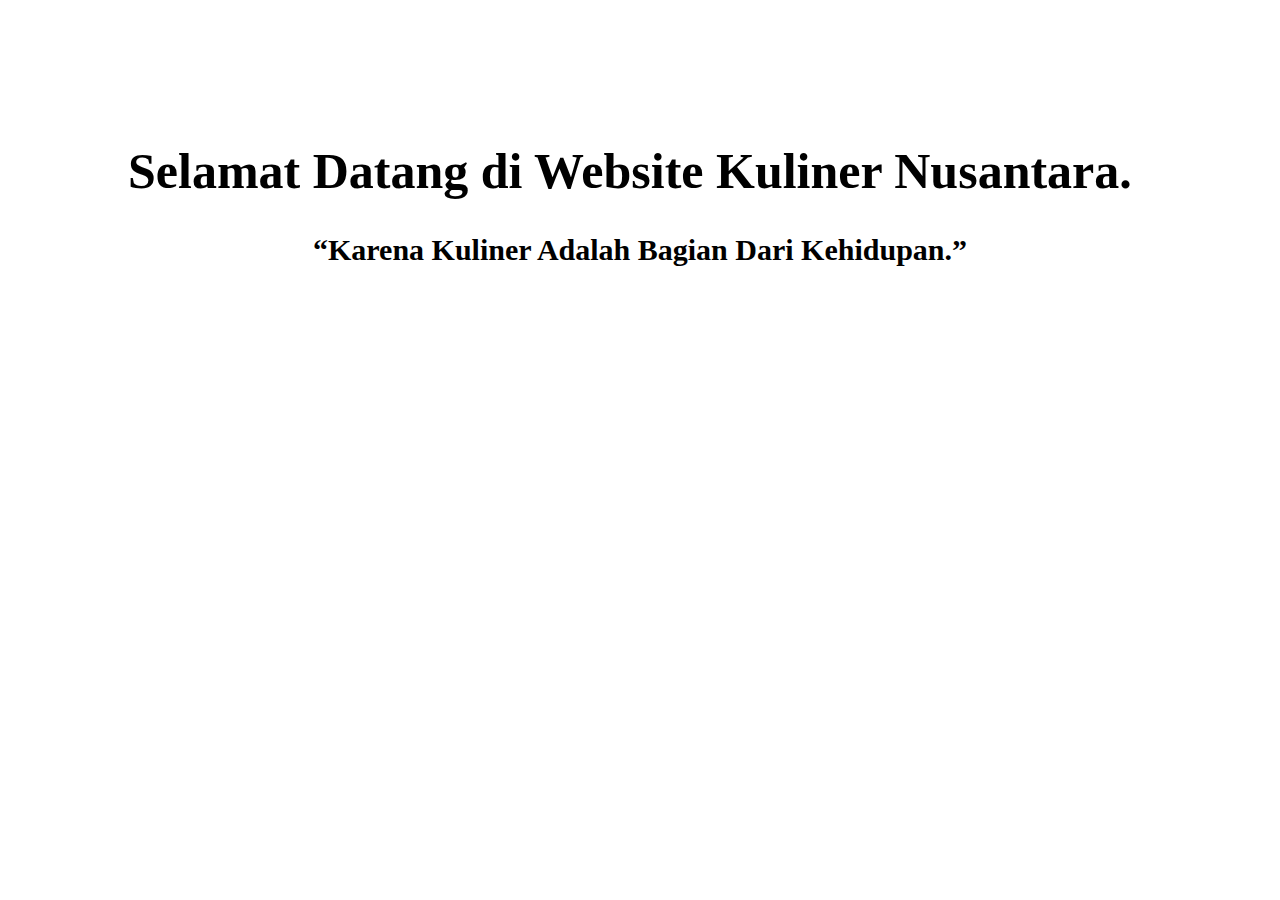
==== index.html @ bb4991a5 "adding main" ====
<!DOCTYPE html>
<html lang="en">
<head>
    <meta charset="UTF-8">
    <meta name="viewport" content="width=device-width, initial-scale=1.0">
    <title>Kuliner Nusantara</title>
    <link rel="stylesheet" href="stylesheet.css">
</head>
<body>
    <header>
        
    </header>
       <div class="main1">
           <h1>Selamat Datang di Website Kuliner Nusantara.</h1>
           <h2><q>Karena Kuliner Adalah Bagian Dari Kehidupan.</q></h2>
       </div>
       <div class="main2"></div>
    <footer>

    </footer>
</body>
</html>
---- stylesheet.css ----
body {
    font-family: "Avenir Next";
}

.main1 {
    padding: 100px 120px;
}

.main1 h1{
    font-size: 50px;

}

.main1 h2 {
    font-size: 30px;
    text-align: center;
}
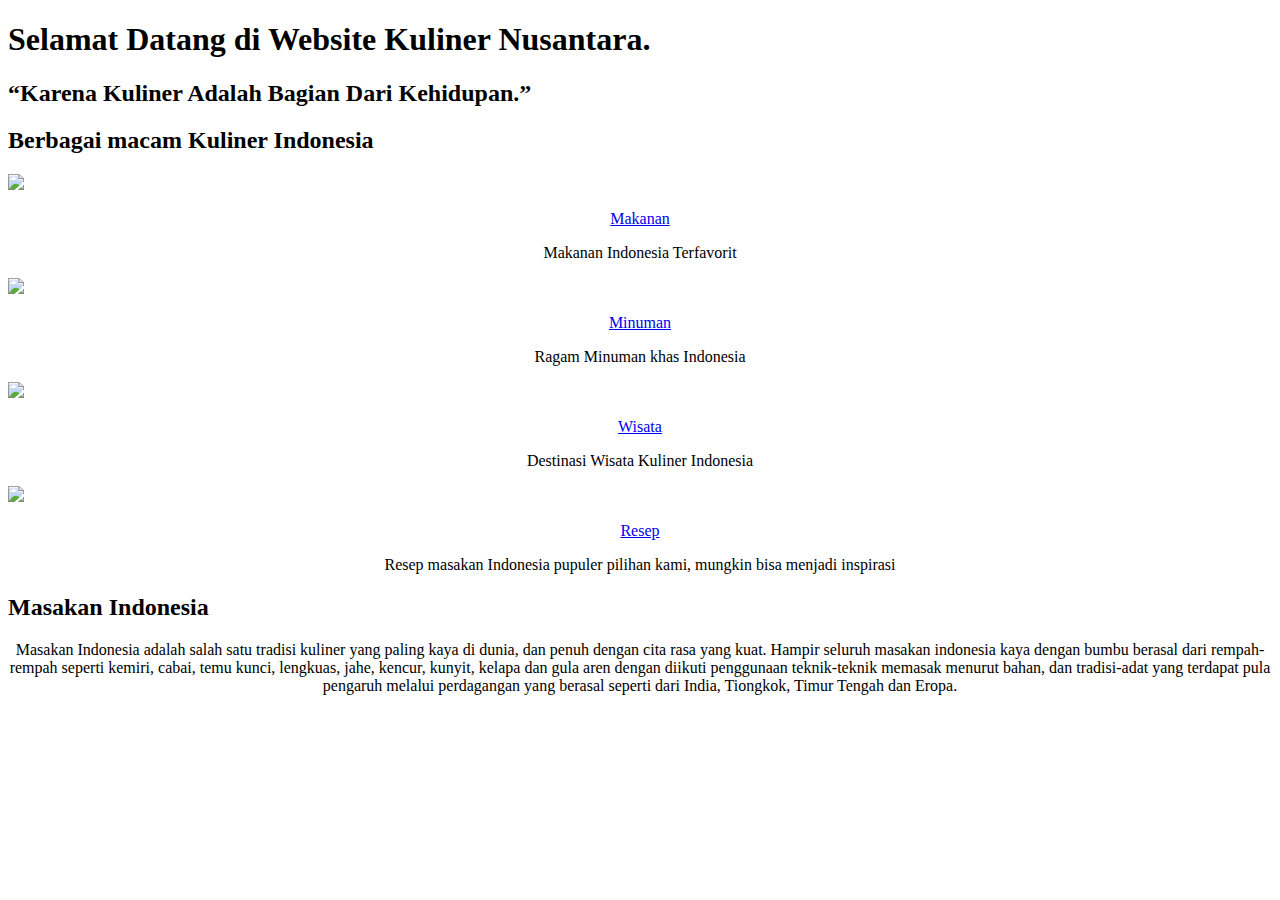
==== commit 82bc1748: "Update index.html" ====
--- a/index.html
+++ b/index.html
@@ -14,9 +14,64 @@
            <h1>Selamat Datang di Website Kuliner Nusantara.</h1>
            <h2><q>Karena Kuliner Adalah Bagian Dari Kehidupan.</q></h2>
        </div>
-       <div class="main2"></div>
-    <footer>
-
-    </footer>
+    
+    
+    <!-- main tambahan -->
+    <div class="main2">
+      <div class="container">
+        <div class="heading-lesson-main2">
+          <h2>Berbagai macam Kuliner Indonesia</h2>
+        </div>
+        <div class="lessons">
+          <div class="lesson">
+            <div class="lesson-img">
+              <a href="#">
+                <img src="gambar-makanan.jpg">
+                <p>Makanan</p>
+              </a>
+            </div>
+             <p class="text-contents">Makanan Indonesia Terfavorit</p>
+          </div>
+          <div class="lesson">
+            <div class="lesson-img">
+              <a href="#">
+                <img src="gambar-minuman.jpg">
+                <p>Minuman</p>
+              </a>
+            </div>
+            <p class="text-contents">Ragam Minuman khas Indonesia</p>
+          </div>
+          <div class="lesson">
+            <div class="lesson-img">
+              <a href="#">
+                <img src="gambar-wisata.jpg">
+                <p>Wisata</p>
+              </a>
+            </div>
+            <p class="text-contents">Destinasi Wisata Kuliner Indonesia</p>
+          </div>
+          <div class="lesson">
+            <div class="lesson-img">
+              <a href="#">
+                <img src="gambar-resep.jpg">
+                <p>Resep</p>
+              </a>
+            </div>
+            <p class="text-contents">Resep masakan Indonesia pupuler pilihan kami, mungkin bisa menjadi inspirasi</p>
+          </div>
+          <div class="clear"></div>
+        </div>
+      </div>
+    </div>
+    <div class="message-main2">
+      <div class="container">
+        <div class="heading-message-main2">
+          <h2>Masakan Indonesia</h2>
+          <p>Masakan Indonesia adalah salah satu tradisi kuliner yang paling kaya di dunia, dan penuh dengan cita rasa yang kuat. Hampir seluruh masakan indonesia kaya dengan bumbu berasal dari rempah-rempah seperti kemiri, cabai, temu kunci, lengkuas, jahe, kencur, kunyit, kelapa dan gula aren dengan diikuti penggunaan teknik-teknik memasak menurut bahan, dan tradisi-adat yang terdapat pula pengaruh melalui perdagangan yang berasal seperti dari India, Tiongkok, Timur Tengah dan Eropa.</p>
+        </div>
+      </div>
+    </div>
+    
+    
 </body>
-</html>+</html>
--- a/stylesheet.css
+++ b/stylesheet.css
@@ -1,17 +1,28 @@
-body {
-    font-family: "Avenir Next";
+.logo {
+	width: 250px;
+	margin-left: 5px;
 }
 
-.main1 {
-    padding: 100px 120px;
+footer p{
+	font-size: 12px;
 }
 
-.main1 h1{
-    font-size: 50px;
-
+footer {
+	padding-top: 30px;
+	background-color: #3b5998;
 }
 
-.main1 h2 {
-    font-size: 30px;
-    text-align: center;
+.social {
+	width: 25px;
+	height: 25px;
+	align-content: right;
+}
+
+.tambahan {
+	width: 25%;
+	float: left;
+}
+
+p {
+	text-align: center;
 }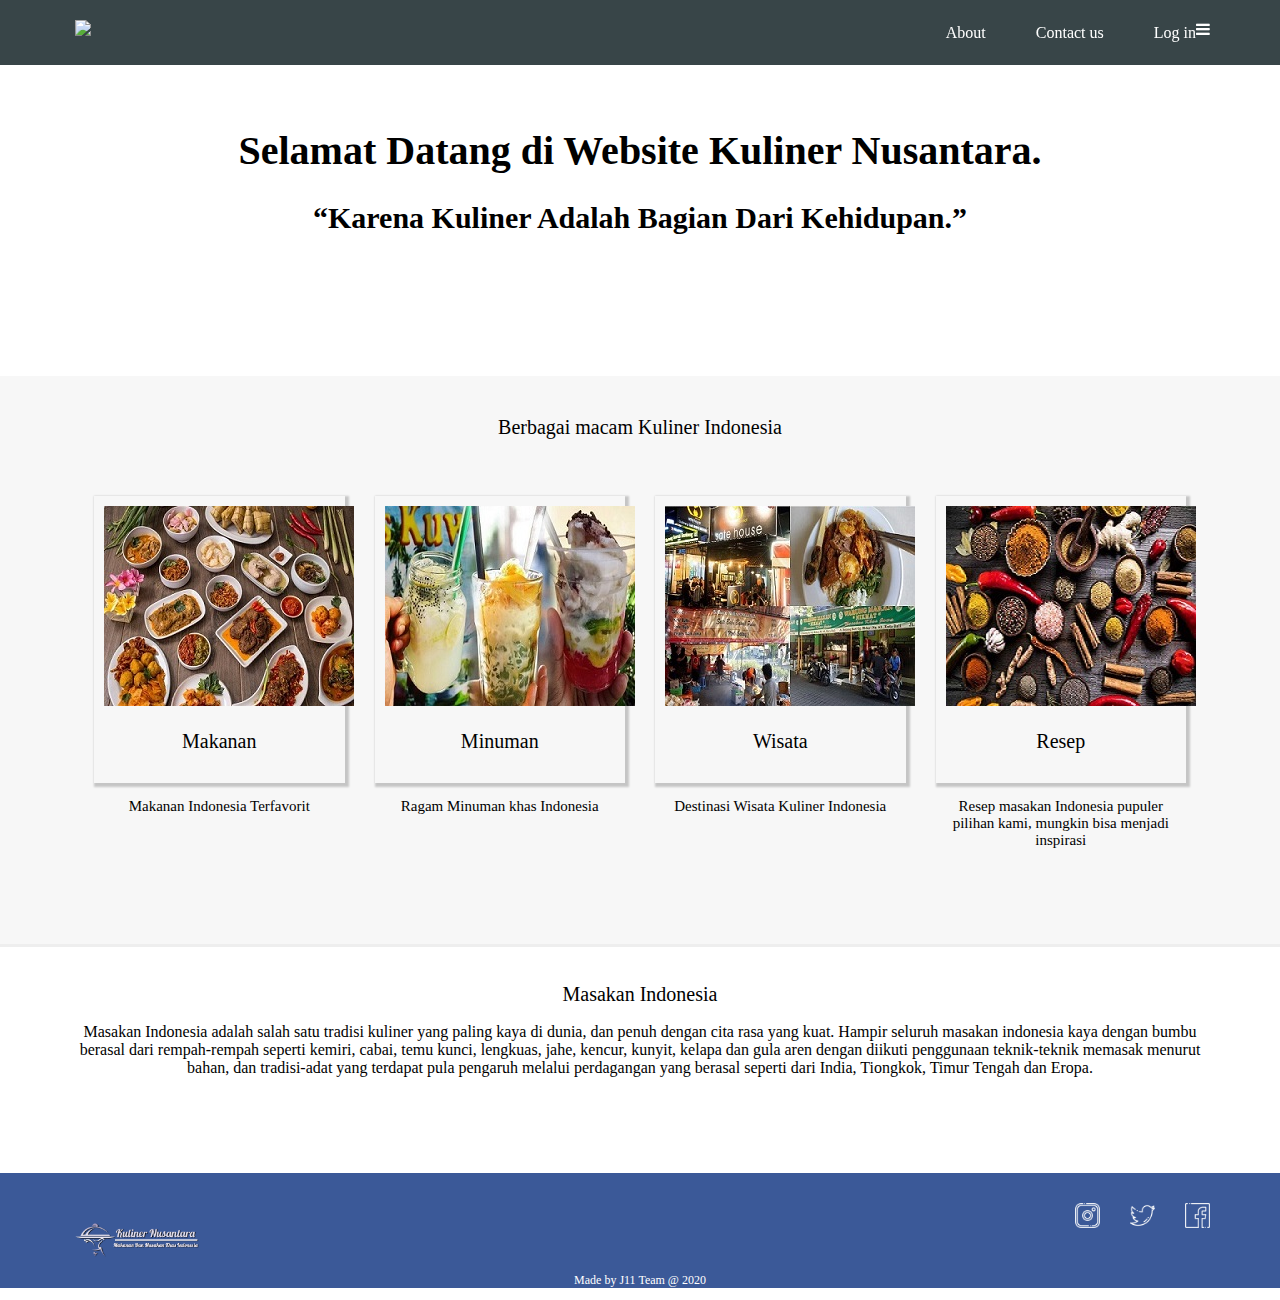
==== commit 333f9f34: "editing responsiveness, index, stylesheet" ====
--- a/index.html
+++ b/index.html
@@ -2,13 +2,28 @@
 <html lang="en">
 <head>
     <meta charset="UTF-8">
+	<meta http-equiv="X-UA-Compatible" content="IE=edge">
     <meta name="viewport" content="width=device-width, initial-scale=1.0">
     <title>Kuliner Nusantara</title>
     <link rel="stylesheet" href="stylesheet.css">
+    <link rel="stylesheet" href="responsive.css">
+    <link rel="stylesheet" href="https://maxcdn.bootstrapcdn.com/font-awesome/4.5.0/css/font-awesome.min.css">
+    <link rel="shortcut icon" href="#" />
 </head>
 <body>
     <header>
-        
+        <div class="container">
+            <div class="header-left">
+              <img class="logo" src="https://www.kulinernusantara.web.id/wp-content/uploads/2018/02/cropped-Logo.png">
+            </div>
+            
+            <span class="fa fa-bars menu-icon"></span>
+            <div class="header-right">
+              <a href="#">About</a>
+              <a href="#">Contact us</a>
+              <a href="#" class="login">Log in</a>
+            </div>
+          </div>
     </header>
        <div class="main1">
            <h1>Selamat Datang di Website Kuliner Nusantara.</h1>
@@ -72,6 +87,17 @@
       </div>
     </div>
     
+    <footer>
+		<div class="container">
+				<a href="#"><img class="logo" src="logo-kuliner nusantara.png"></a>
+				<a href="#"><img align="right" class="social" src="logo-facebook.png"></a>
+				<a href="#"><img align="right" class="social" src="logo-twitter.png"></a>
+				<a href="#"><img align="right" class="social" src="logo-instagram.png"></a>
+
+				<p>Made by J11 Team @ 2020</p>
+				
+		</div>
+	</footer>
     
 </body>
 </html>
--- a/stylesheet.css
+++ b/stylesheet.css
@@ -1,3 +1,28 @@
+* {
+	box-sizing: border-box;
+}
+
+
+body {
+	margin: 0;
+	padding: 0;
+    font-family: "Avenir Next";
+}
+
+.main1 {
+    padding: 100px 140px;
+}
+
+.main1 h1 {
+	font-size: 40px;
+	text-align: center;
+}
+
+.main1 h2 {
+    font-size: 30px;
+    text-align: center;
+}
+
 .logo {
 	width: 250px;
 	margin-left: 5px;
@@ -5,14 +30,19 @@
 
 footer p{
 	font-size: 12px;
+	color: white;
 }
 
 footer {
 	padding-top: 30px;
 	background-color: #3b5998;
+	width: 100%;
+	bottom: 0;
+	position: relative;
 }
 
-.social {
+footer .social {
+	margin-left: 30px;
 	width: 25px;
 	height: 25px;
 	align-content: right;
@@ -24,5 +54,135 @@
 }
 
 p {
+
 	text-align: center;
-}+}
+
+
+/* main-tambahan */
+a {
+  text-decoration: none;
+}
+
+.clear {
+  clear: left;
+}
+.main2 {
+  border-bottom: inset;
+  padding-bottom: 80px;
+  padding-left: 5%;
+  padding-right: 5%;
+  background-color: #f7f7f7;
+  text-align: center;
+}
+
+.heading-lesson-main2 h2 {
+  padding-top: 40px;
+  padding-bottom: 40px;
+  font-weight: normal;
+  font-size: 20px;
+}
+
+.lesson {
+  float: left;
+  width: 25%;
+}
+
+.lesson-img {
+  padding: 10px;
+  margin: 0 15px;
+  box-shadow: 2px 2px 2px 2px rgba(0,0,0,0.2);
+}
+
+.lesson-img p {
+  font-size: 20px;
+  color: black
+}
+
+.text-contents {
+  width: 80%;
+  display: inline-block;
+  margin-top: 15px;
+  font-size: 15px;
+}
+
+.heading-message-main2 h2 {
+  font-weight: normal;
+}
+
+.heading-message-main2 h2 {
+  font-size: 20px;
+  padding: 20;
+}
+
+.message-main2 {
+  padding-left: 50px;
+  padding-right: 50px;
+  padding-top: 20px;
+  padding-bottom: 80px;
+  text-align: center;
+}
+
+a {
+	text-decoration: none;
+  }
+  
+  .clear {
+	clear: left;
+  }
+  
+  .container {
+	max-width: 1170px;
+	width: 100%;
+	padding: 0 15px;
+	margin: 0 auto;
+  }
+  
+  header {
+	height: 65px;
+	width: 100%;
+	background-color: rgba(34, 49, 52, 0.9);
+	position :fixed;
+	top: 0;
+	z-index: 10;
+  }
+  
+  .logo {
+	width: 124px;
+	margin-top: 20px;
+  }
+  
+  .header-left {
+	float: left;
+  }
+  
+  .header-right {
+	float: right;
+	margin-right: -25px;
+  }
+  
+  .header-right a {
+	line-height: 65px;
+	padding: 0 25px;
+	color: white;
+	display: block;
+	float: left;
+	transition: all 0.5s;
+  }
+  
+  .header-right a:hover {
+	background-color: rgba(255, 255, 255, 0.3);
+  }
+  
+  /* Tambahkan CSS untuk menu-icon */
+  .menu-icon {
+	color: white;
+	float: right;
+	font-size: 25px;
+	padding: 21px 0;
+	/* Gantikan property display ke none */
+	display: none;
+  }
+
+  
+  
--- a/responsive.css
+++ b/responsive.css
@@ -0,0 +1,52 @@
+@media all and (max-width: 1000px) {
+	.main1 {
+		font-size:25px;
+		width: 100%;
+		text-align: center;
+		overflow: auto;
+	}
+	
+	.lesson {
+    width: 50%;
+    margin-bottom: 50px;
+  }
+
+  .footer {
+	  display: block;
+	  width: 100%;
+	  margin-bottom: 50px;
+  }
+
+
+}
+
+@media all and (max-width: 676px) {
+ 
+	.main1 {
+		font-size: 20px;
+		width: 100%;
+		text-align: center;
+		overflow: auto;
+	}
+	
+	.lesson {
+    width: 100%;
+  }
+  .heading-message-main2 p {
+    text-align: left;
+  }
+
+  .footer {
+	  width: 40%;
+	  margin-bottom: 50px;
+	  display: block;
+  }
+
+  .header-right {
+    display: none;
+  }
+
+  .menu-icon {
+    display: block;
+  }
+}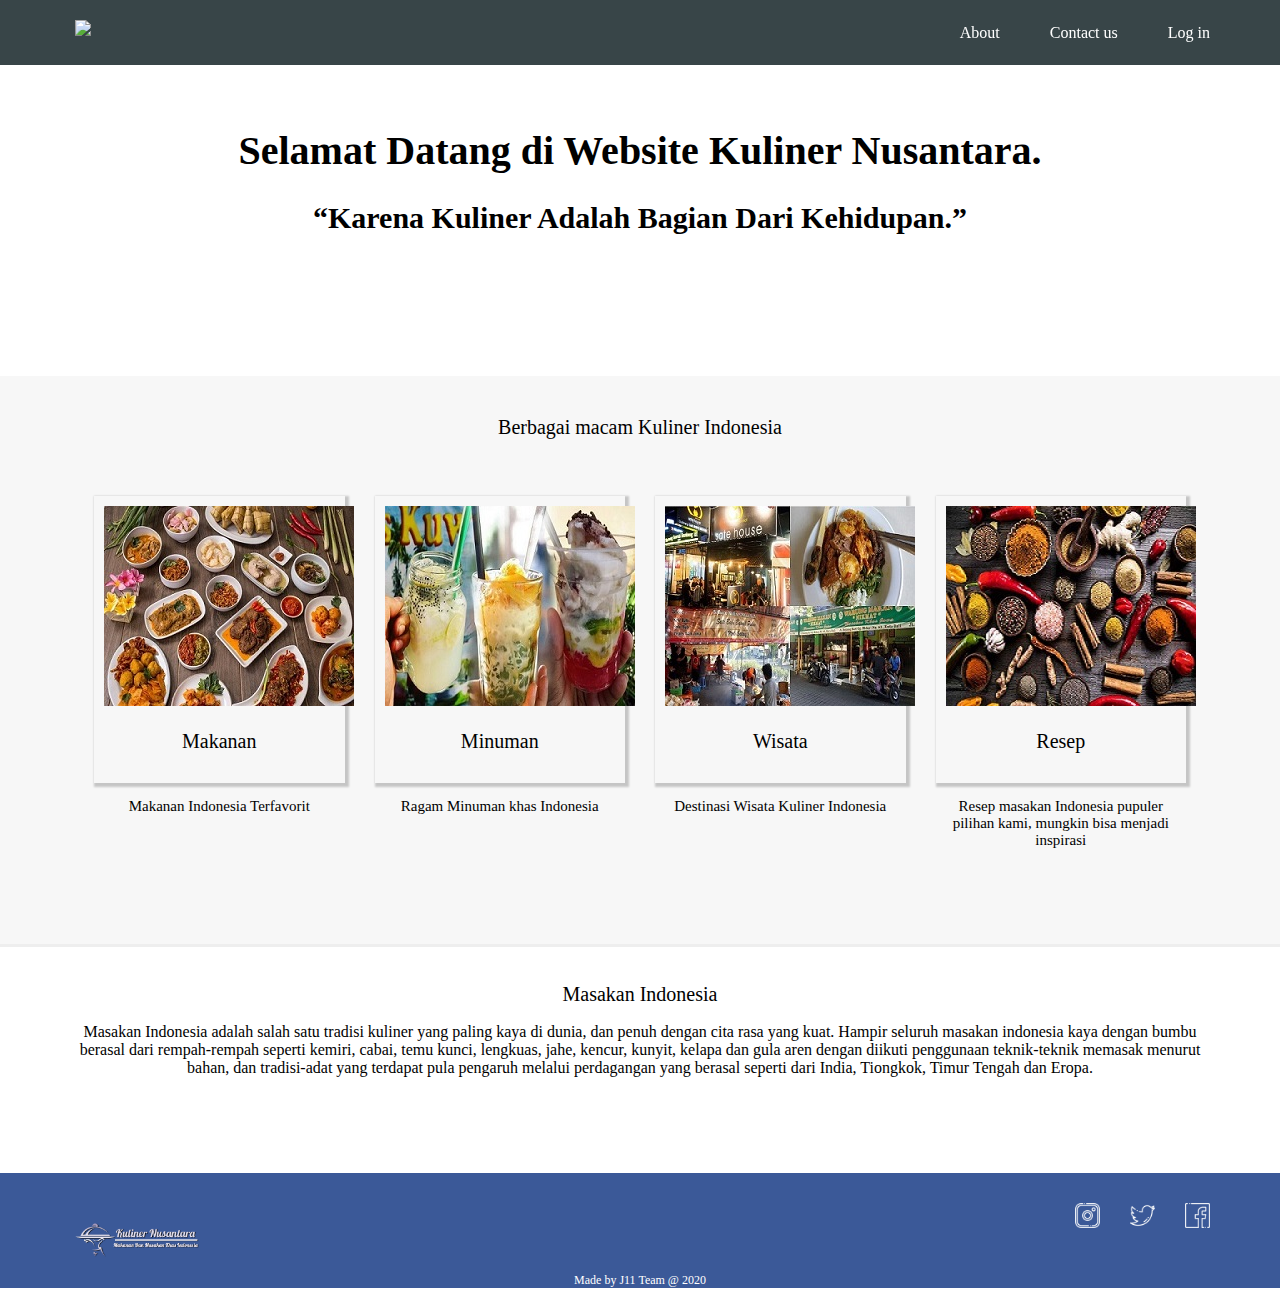
==== commit 55880f3f: "fixing header icon" ====
--- a/index.html
+++ b/index.html
@@ -17,7 +17,9 @@
               <img class="logo" src="https://www.kulinernusantara.web.id/wp-content/uploads/2018/02/cropped-Logo.png">
             </div>
             
+            <a href="#" class="menu-icon">
             <span class="fa fa-bars menu-icon"></span>
+            </a>
             <div class="header-right">
               <a href="#">About</a>
               <a href="#">Contact us</a>
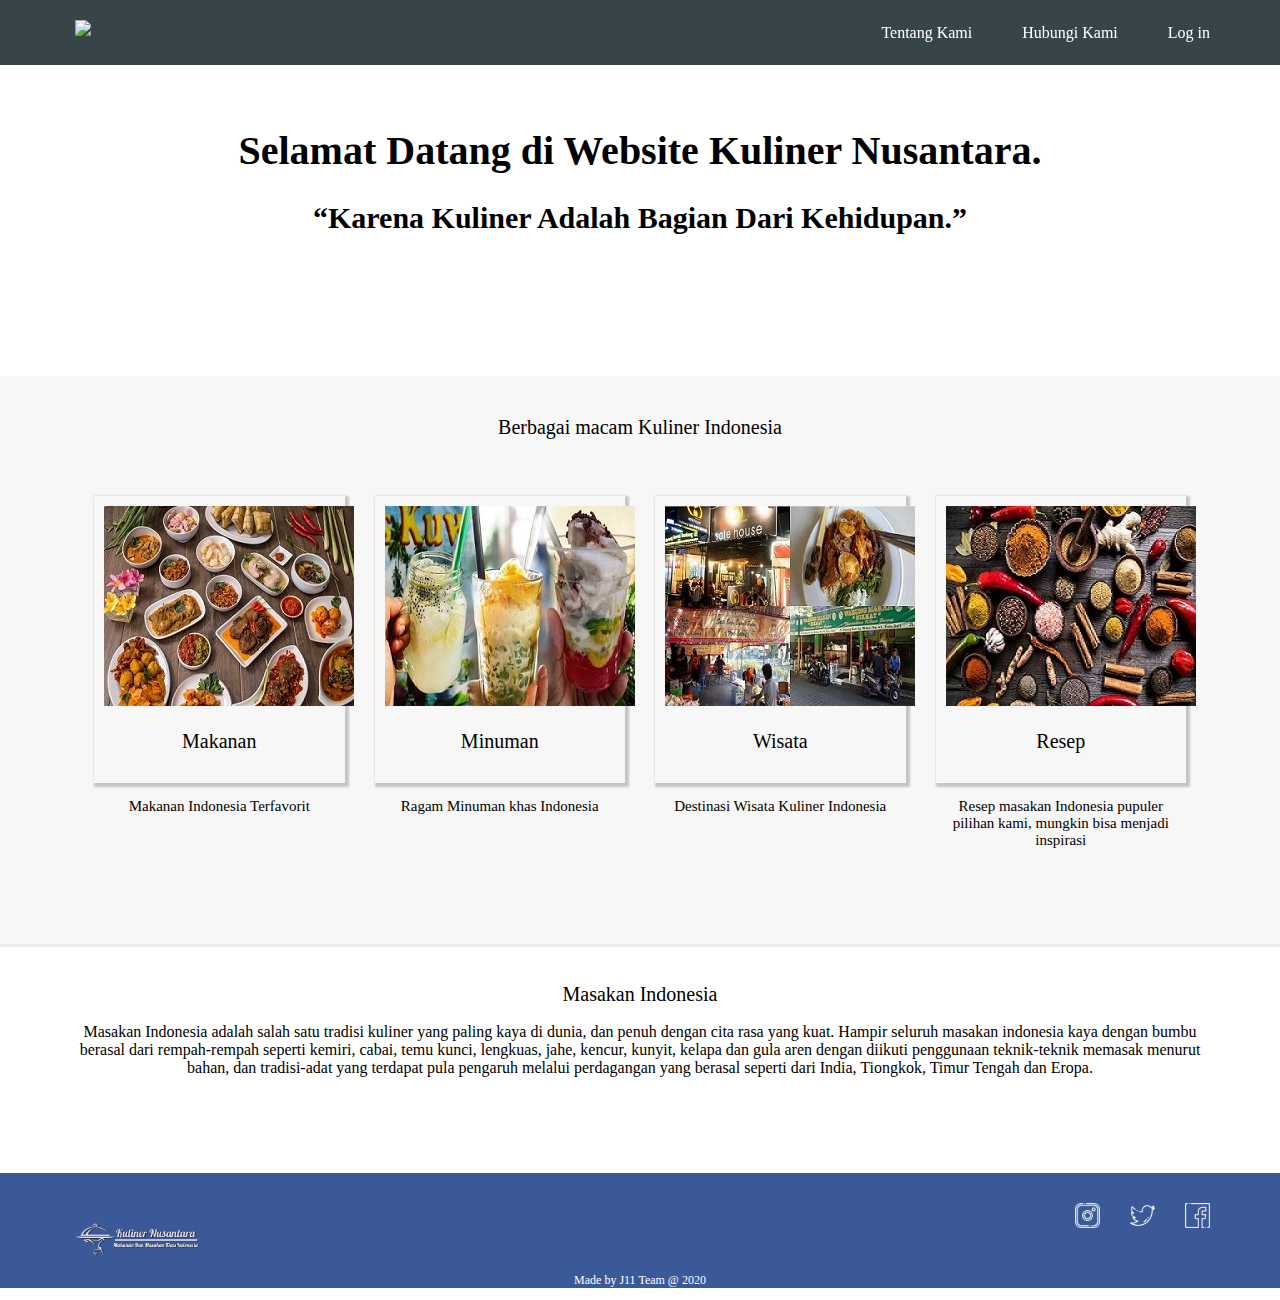
==== commit c98af24a: "editing" ====
--- a/index.html
+++ b/index.html
@@ -21,8 +21,8 @@
             <span class="fa fa-bars menu-icon"></span>
             </a>
             <div class="header-right">
-              <a href="#">About</a>
-              <a href="#">Contact us</a>
+              <a href="#">Tentang Kami</a>
+              <a href="#">Hubungi Kami</a>
               <a href="#" class="login">Log in</a>
             </div>
           </div>
--- a/stylesheet.css
+++ b/stylesheet.css
@@ -21,6 +21,17 @@
 .main1 h2 {
     font-size: 30px;
     text-align: center;
+}
+
+
+.gantiwarna:hover,
+a.ex1:active {
+  color: red;
+}
+
+.main1:hover,
+a.ex1:active {
+  color: red;
 }
 
 .logo {
